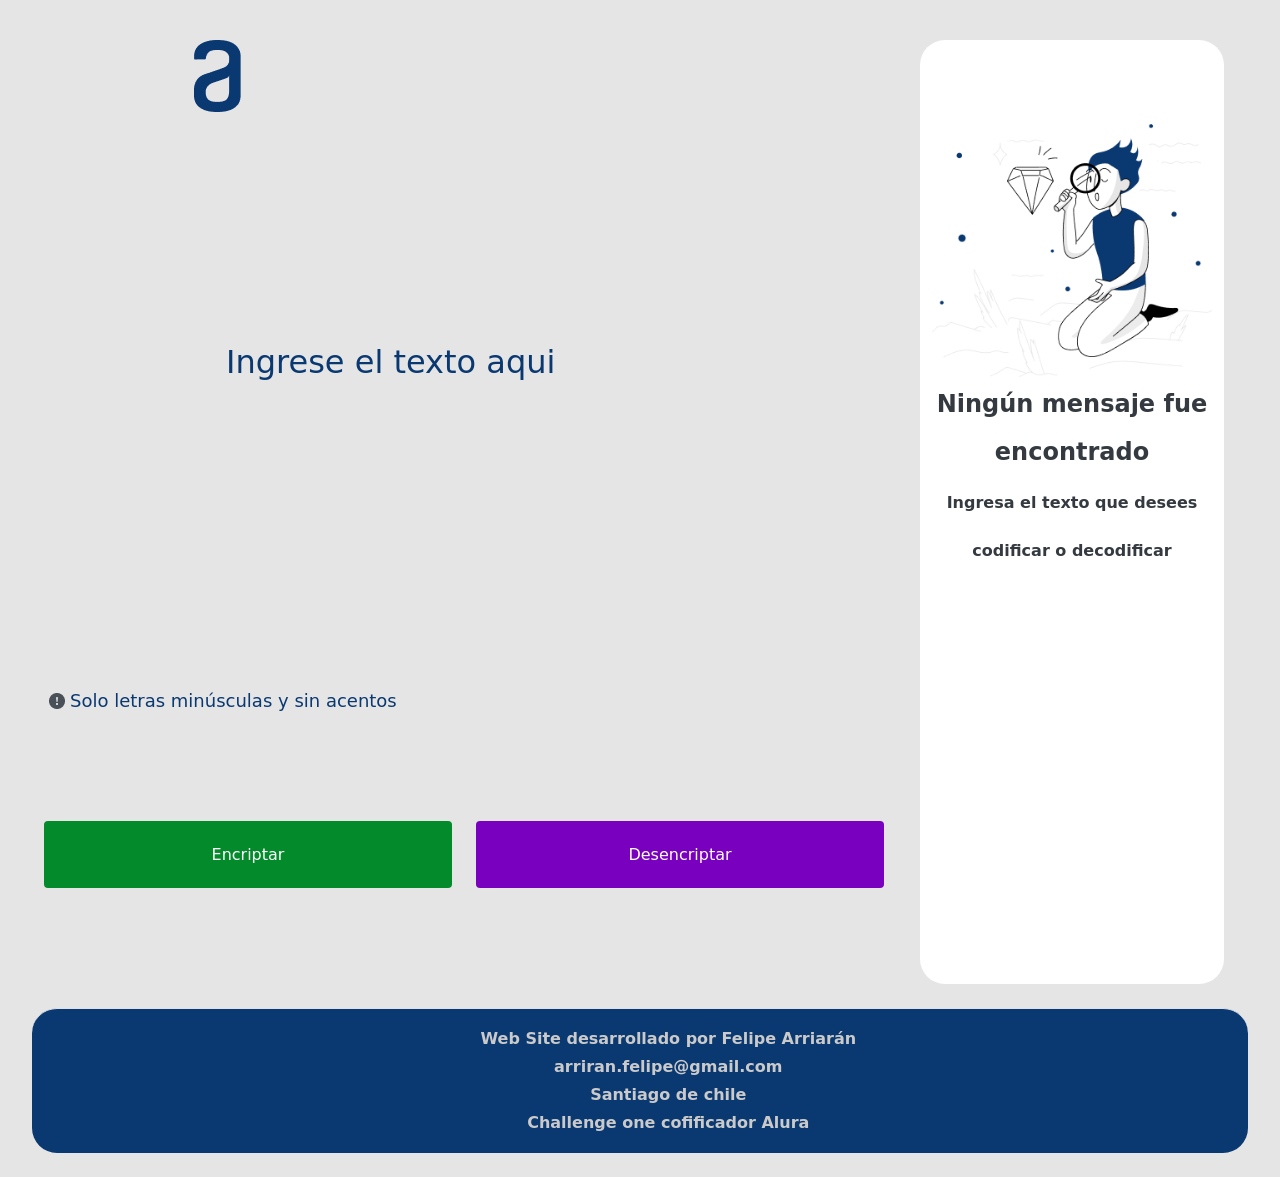
==== Docs/index.html @ aeff43f6 "Docs creacion carpeta docs" ====
<!DOCTYPE html>
<html lang="en">
<head>
    <meta charset="UTF-8">
    <meta http-equiv="X-UA-Compatible" content="IE=edge">
    <meta name="viewport" content="width=device-width, initial-scale=1.0">
   
    <link rel="stylesheet" href="css/bootstrap.min.css">
    <script src="js/bootstrap.min.css"></script>
    <script src="js/popper.min.js"></script> 
    <link rel="stylesheet" href="css/style.css">
    
    <title>Challenge One Codificación</title>
</head>
<body>
<!--CONTENEDOR PRINCIPAL DEL SITIO-->
<div class="container-fluid ">
    <div class="row">

        <!--SECCION DE ENCIPTACIÓN DEL SITIO-->
        <div class="col-lg-9 row">
            <!--IMAGEN LOGO ALURA-->
            <div class="col-md-12">
                <img src="imagenes/Logo-2.png" class="logo" alt="">
            </div>

            <!--SECCION TEXTAREA-->
            <div class="col-md-2"></div>
            <div class="col-md-10">
            <textarea class="" type="text" id="mensaje"  placeholder="Ingrese el texto aqui"></textarea>
            </div>

            <!--ADVERTENCIA SOLO MNUSCULAS-->
            <div class="col-md-12 row">
                <div class="flex">
                  <img src="imagenes/Vector.png" id="vector"><small>Solo letras minúsculas y sin acentos</small>
                </div>

                <!--SECCIÓN BOTON ENCRIPTADO-->
                 <div class="col-md-6">
                    <div class="d-grid gap-2">
                        <button class="btn btn-color-e boton" id="encriptar">Encriptar</button>
                    </div>
                </div>

                <!--SECCIÓN BOTON DESENCRIPTADO-->
                <div class="col-md-6 ">
                    <div class="d-grid gap-2">
                        <button class="btn btn-color-d boton" id="desencriptar">Desencriptar</button>
                    </div>
                </div>
            </div>
            
        </div>

        <!--SECCIÓN BARRA LATERAL-->
        <div class="col-lg-3 lateral">
            <div class="info">
                <img src="imagenes/Muñeco.png" class="muneco img-fluid" />  
                <div>
                <strong>Ningún mensaje fue encontrado</strong><br />
                    <span>Ingresa el texto que desees codificar o decodificar</span> 
                </div>
            </div>

            <!--SECCION PARA MOSTRAR EL RESULTADO-->
            <div><p id="resultado" class="resultado"></p></div>
            <div>
        
        <!--BOTON DE COPIADO-->
        </div id="copy"  class="d-grid gap-2" >
            <button class="button btn btn-primary btn-lg" onclick="copiarAlPortapapeles('resultado')" id="copiar">copiar</button>
        </div>
    </div>
</div >
</div>
<footer class="d-flex flex-wrap justify-content-between align-items-center py-3 my-4 border-top">
    <div class="container d-flex align-items-center">
        <svg class="bi" width="30" height="24"></svg>
        <div class="row">
            <span class="foot">Web Site desarrollado por Felipe Arriarán</span>
            <span class="foot">arriran.felipe@gmail.com</span>
            <span class="foot">Santiago de chile</span>
            <span class="foot">Challenge one cofificador Alura</span>           
        </div>
    </div>
</footer>
<script src="js/encriptador.js"></script>
</body>
</html>
---- Docs/css/style.css ----
/*CONFIGURACION DEL BODY*/
body{
  margin:0 32px;
  background-color: #E5E5E5 ;
  color: #0A3871;
  font-size: 2rem;
}

/*CONFIGURACIÓN IMAGENES*/
.logo,.muneco{
  margin-top: 30%;
  max-width: 100%;
  height: auto;
}
.logo{
  margin-top: 40px;
  margin-left: 84px;
}

/*CONFIGURACIÓN DEL TEXTAREA*/
textarea,
textarea:hover,
textarea:focus{
  background: inherit;
  border:  none;
  color:  inherit;
  font: inherit;
  outline: none;
  flex-grow: 1;
}
textarea{
  width: 600px;
  resize: none;
  border: none;
  font-size: 40px;
  color: #0A3871;
}
#mensaje {
  font-size: 2rem;
  max-width: 100%;
  margin: 2rem;
  color: #0a3871;
}
::placeholder {
  color: #0A3871;
}

/*CONFIGURACIÓN ADVERTENCIA DE SOLO MINISCULAS SIN ACENTO*/
#vector{
  width: 16px;
  height: 16px;
  margin: 5px 5px 0 5px;
}
small{
  font-size: 18px;
}

/*CONFIGURACIÓN BARRA LATERAL*/
.lateral{
  background-color: #ffffff;
  margin-top: 40px;
  height: 944px;
  border-radius: 25px;
  text-align: center;
}
.lateral.button .ver{
  display: contents;
}
.lateral.con-resultado .button{
  visibility: visible;
}
.lateral.con-resultado .info {
  display:  none;
}
span, strong{
  color: #343A40;
  font-size: 16px;
  font-weight: bold;
}
strong{
  font-size: 24px;
}
.resultado {
  padding: 32px 32px;
  color: #495057;
  font-size: 32px;
  max-width: 100%;
  word-break: break-all;
  overflow-y: auto;
  text-align: left;
}

/*CONFIGURACIÓN DISTINTOS BOTONES*/
.button{
  visibility: hidden;
  background-color: #0A3871;
}
.button2{
  visibility: visible;
  width: 100%;
  height: 67px;
  margin-top: auto;
}
.boton{
  height: 67px;
  margin-top: 5px;
  color: #ffffff;
} 
.btn-color-e{
  background-color: #028a2b;
}
.btn-color-e:hover{
  background-color: #00b837;
}
.btn-color-d{
  background-color: #7900be;
}
.btn-color-d:hover{
  background-color: #d648f3;
}

/*FOOTER*/
footer{
  text-align: center;
  font-size: 24px;
  background-color: #0a3871;
  border-radius: 25px;
}
.foot{
  text-align: center;
  color: #cacaca;
  margin: 2px 15px;
}
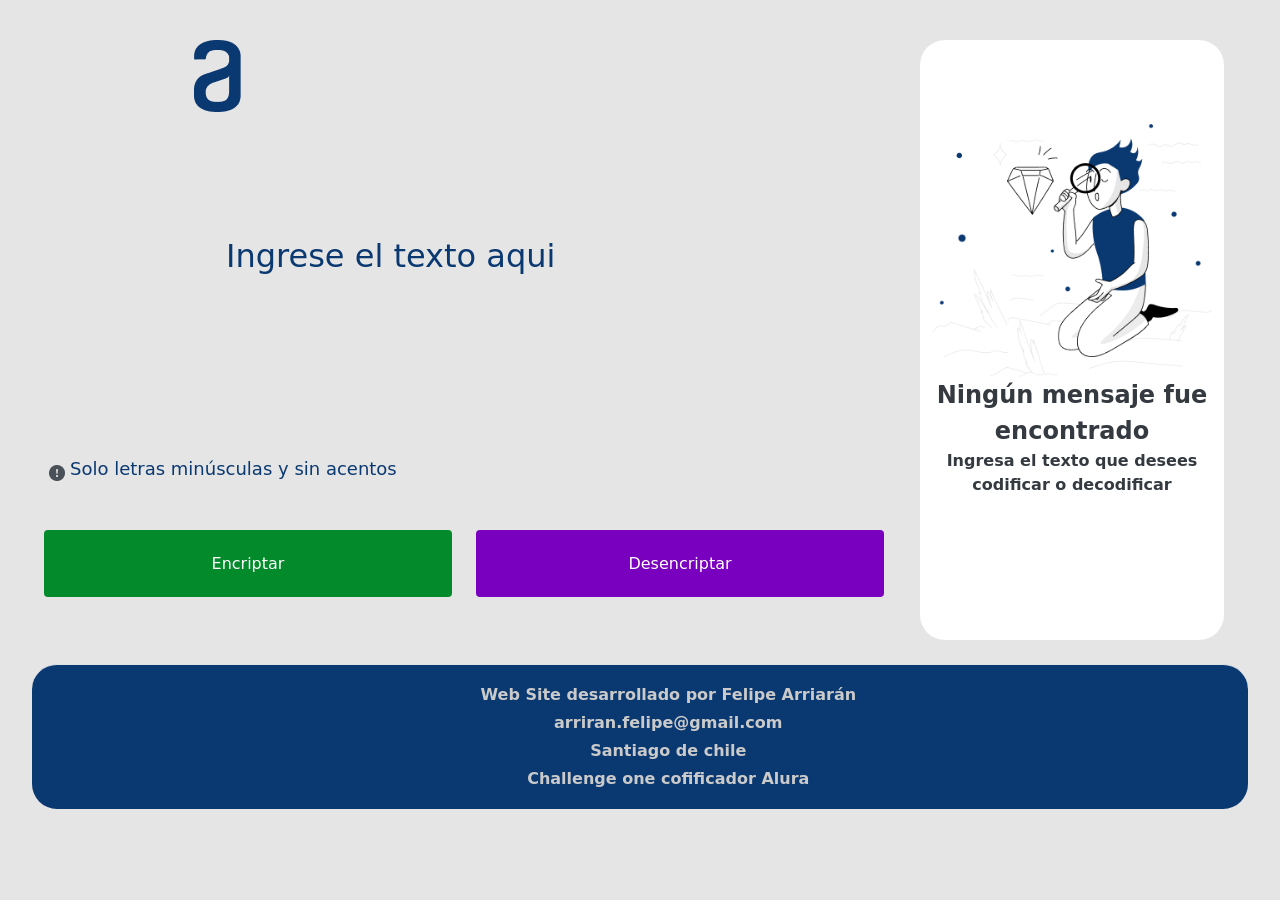
==== commit 301cf304: "CORRECIONES" ====
--- a/Docs/index.html
+++ b/Docs/index.html
@@ -5,10 +5,10 @@
     <meta http-equiv="X-UA-Compatible" content="IE=edge">
     <meta name="viewport" content="width=device-width, initial-scale=1.0">
    
-    <link rel="stylesheet" href="css/bootstrap.min.css">
-    <script src="js/bootstrap.min.css"></script>
-    <script src="js/popper.min.js"></script> 
-    <link rel="stylesheet" href="css/style.css">
+    <link rel="stylesheet" href="../css/bootstrap.min.css">
+    <script src="../js/bootstrap.min.css"></script>
+    <script src="../js/popper.min.js"></script> 
+    <link rel="stylesheet" href="../css/style.css">
     
     <title>Challenge One Codificación</title>
 </head>
@@ -21,7 +21,7 @@
         <div class="col-lg-9 row">
             <!--IMAGEN LOGO ALURA-->
             <div class="col-md-12">
-                <img src="imagenes/Logo-2.png" class="logo" alt="">
+                <img src="../imagenes/Logo-2.png" class="logo" alt="">
             </div>
 
             <!--SECCION TEXTAREA-->
@@ -33,7 +33,7 @@
             <!--ADVERTENCIA SOLO MNUSCULAS-->
             <div class="col-md-12 row">
                 <div class="flex">
-                  <img src="imagenes/Vector.png" id="vector"><small>Solo letras minúsculas y sin acentos</small>
+                  <img src="../imagenes/Vector.png" id="vector"><small>Solo letras minúsculas y sin acentos</small>
                 </div>
 
                 <!--SECCIÓN BOTON ENCRIPTADO-->
@@ -56,7 +56,7 @@
         <!--SECCIÓN BARRA LATERAL-->
         <div class="col-lg-3 lateral">
             <div class="info">
-                <img src="imagenes/Muñeco.png" class="muneco img-fluid" />  
+                <img src="../imagenes/Muñeco.png" class="muneco img-fluid" />  
                 <div>
                 <strong>Ningún mensaje fue encontrado</strong><br />
                     <span>Ingresa el texto que desees codificar o decodificar</span> 
@@ -85,6 +85,6 @@
         </div>
     </div>
 </footer>
-<script src="js/encriptador.js"></script>
+<script src="../js/encriptador.js"></script>
 </body>
 </html>
--- a/css/style.css
+++ b/css/style.css
@@ -0,0 +1,132 @@
+/*CONFIGURACION DEL BODY*/
+body{
+  margin:0 32px;
+  background-color: #E5E5E5 ;
+  color: #0A3871;
+}
+
+/*CONFIGURACIÓN IMAGENES*/
+.logo,.muneco{
+  margin-top: 30%;
+  max-width: 100%;
+  height: auto;
+}
+.logo{
+  margin-top: 40px;
+  margin-left: 84px;
+}
+
+/*CONFIGURACIÓN DEL TEXTAREA*/
+textarea,
+textarea:hover,
+textarea:focus{
+  background: inherit;
+  border:  none;
+  color:  inherit;
+  font: inherit;
+  outline: none;
+  flex-grow: 1;
+}
+textarea{
+  width: 600px;
+  resize: none;
+  border: none;
+  font-size: 40px;
+  color: #0A3871;
+}
+#mensaje {
+  font-size: 2rem;
+  max-width: 100%;
+  margin: 2rem;
+  color: #0a3871;
+}
+::placeholder {
+  color: #0A3871;
+}
+
+/*CONFIGURACIÓN ADVERTENCIA DE SOLO MINISCULAS SIN ACENTO*/
+#vector{
+  width: 16px;
+  height: 16px;
+  margin: 5px 5px 0 5px;
+}
+small{
+  font-size: 18px;
+}
+
+/*CONFIGURACIÓN BARRA LATERAL*/
+.lateral{
+  background-color: #ffffff;
+  margin-top: 40px;
+  height: 600px;
+  border-radius: 25px;
+  text-align: center;
+}
+.lateral.button .ver{
+  display: contents;
+}
+.lateral.con-resultado .button{
+  visibility: visible;
+}
+.lateral.con-resultado .info {
+  display:  none;
+}
+span, strong{
+  color: #343A40;
+  font-size: 16px;
+  font-weight: bold;
+}
+strong{
+  font-size: 24px;
+}
+.resultado {
+  padding: 32px 32px;
+  color: #495057;
+  font-size: 32px;
+  max-width: 100%;
+  word-break: break-all;
+  overflow-y: auto;
+  text-align: left;
+}
+
+/*CONFIGURACIÓN DISTINTOS BOTONES*/
+.button{
+  visibility: hidden;
+  background-color: #0A3871;
+}
+.button2{
+  visibility: visible;
+  width: 100%;
+  height: 67px;
+  margin-top: auto;
+}
+.boton{
+  height: 67px;
+  margin-top: 5px;
+  color: #ffffff;
+} 
+.btn-color-e{
+  background-color: #028a2b;
+}
+.btn-color-e:hover{
+  background-color: #00b837;
+}
+.btn-color-d{
+  background-color: #7900be;
+}
+.btn-color-d:hover{
+  background-color: #d648f3;
+}
+
+/*FOOTER*/
+footer{
+  text-align: center;
+  font-size: 24px;
+  background-color: #0a3871;
+  border-radius: 25px;
+}
+.foot{
+  text-align: center;
+  color: #cacaca;
+  margin: 2px 15px;
+}
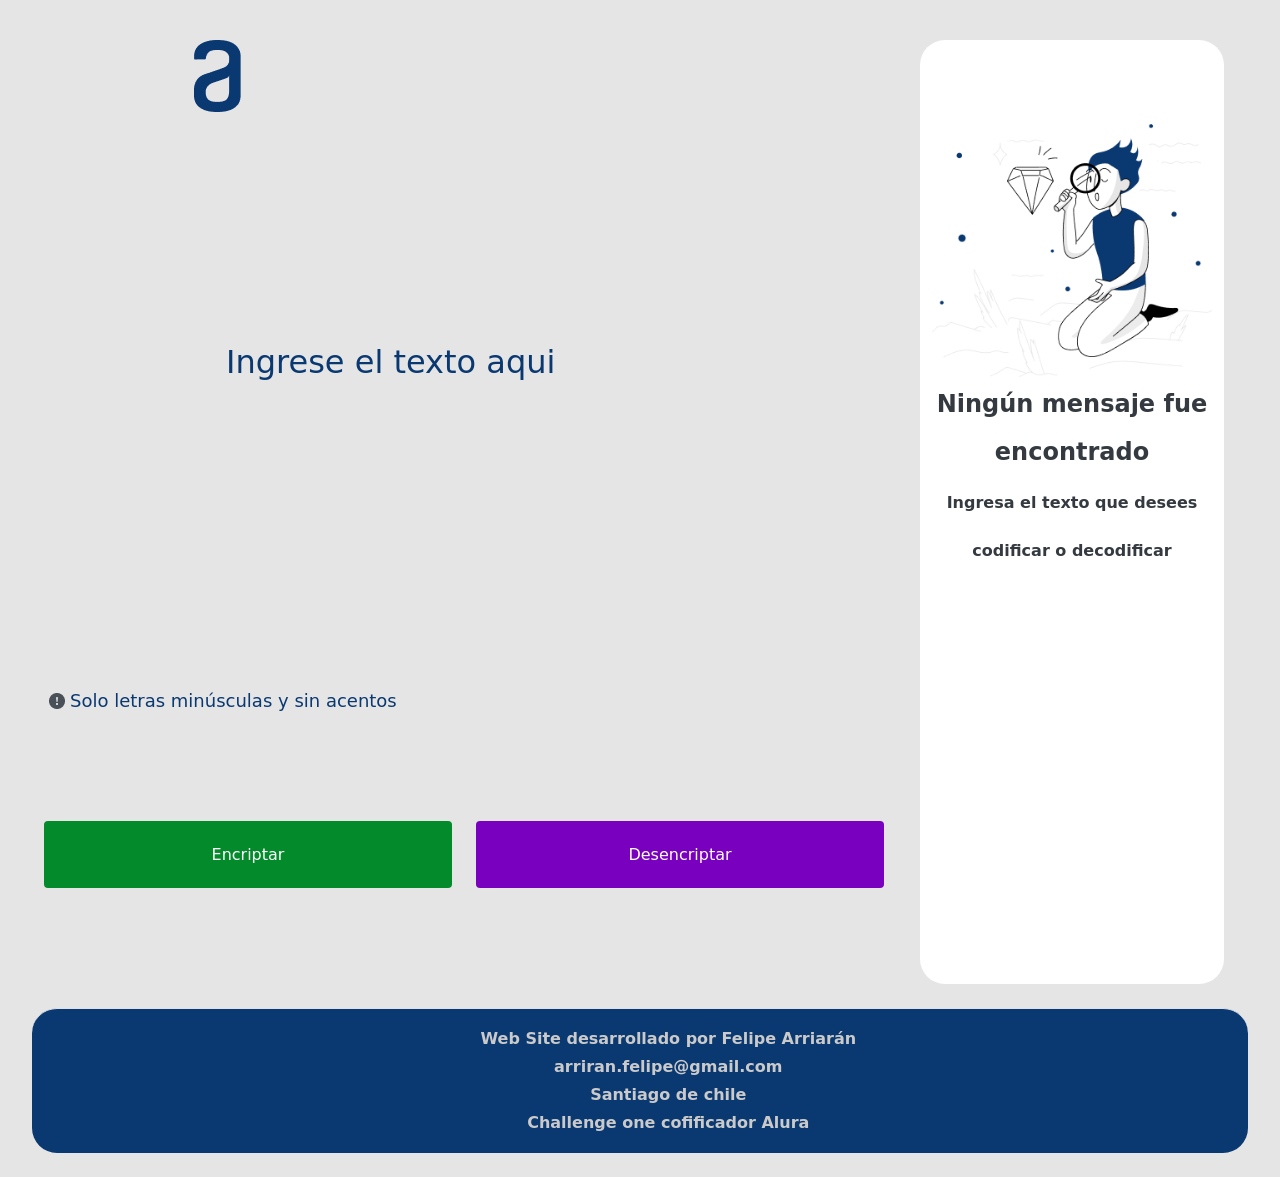
==== commit 3a4c9923: "correccion" ====
--- a/Docs/index.html
+++ b/Docs/index.html
@@ -5,10 +5,10 @@
     <meta http-equiv="X-UA-Compatible" content="IE=edge">
     <meta name="viewport" content="width=device-width, initial-scale=1.0">
    
-    <link rel="stylesheet" href="../css/bootstrap.min.css">
-    <script src="../js/bootstrap.min.css"></script>
-    <script src="../js/popper.min.js"></script> 
-    <link rel="stylesheet" href="../css/style.css">
+    <link rel="stylesheet" href="css/bootstrap.min.css">
+    <script src="js/bootstrap.min.css"></script>
+    <script src="js/popper.min.js"></script> 
+    <link rel="stylesheet" href="css/style.css">
     
     <title>Challenge One Codificación</title>
 </head>
@@ -21,7 +21,7 @@
         <div class="col-lg-9 row">
             <!--IMAGEN LOGO ALURA-->
             <div class="col-md-12">
-                <img src="../imagenes/Logo-2.png" class="logo" alt="">
+                <img src="imagenes/Logo-2.png" class="logo" alt="">
             </div>
 
             <!--SECCION TEXTAREA-->
@@ -33,7 +33,7 @@
             <!--ADVERTENCIA SOLO MNUSCULAS-->
             <div class="col-md-12 row">
                 <div class="flex">
-                  <img src="../imagenes/Vector.png" id="vector"><small>Solo letras minúsculas y sin acentos</small>
+                  <img src="imagenes/Vector.png" id="vector"><small>Solo letras minúsculas y sin acentos</small>
                 </div>
 
                 <!--SECCIÓN BOTON ENCRIPTADO-->
@@ -56,7 +56,7 @@
         <!--SECCIÓN BARRA LATERAL-->
         <div class="col-lg-3 lateral">
             <div class="info">
-                <img src="../imagenes/Muñeco.png" class="muneco img-fluid" />  
+                <img src="imagenes/Muñeco.png" class="muneco img-fluid" />  
                 <div>
                 <strong>Ningún mensaje fue encontrado</strong><br />
                     <span>Ingresa el texto que desees codificar o decodificar</span> 
@@ -85,6 +85,6 @@
         </div>
     </div>
 </footer>
-<script src="../js/encriptador.js"></script>
+<script src="js/encriptador.js"></script>
 </body>
 </html>
--- a/Docs/css/style.css
+++ b/Docs/css/style.css
@@ -0,0 +1,133 @@
+/*CONFIGURACION DEL BODY*/
+body{
+  margin:0 32px;
+  background-color: #E5E5E5 ;
+  color: #0A3871;
+  font-size: 2rem;
+}
+
+/*CONFIGURACIÓN IMAGENES*/
+.logo,.muneco{
+  margin-top: 30%;
+  max-width: 100%;
+  height: auto;
+}
+.logo{
+  margin-top: 40px;
+  margin-left: 84px;
+}
+
+/*CONFIGURACIÓN DEL TEXTAREA*/
+textarea,
+textarea:hover,
+textarea:focus{
+  background: inherit;
+  border:  none;
+  color:  inherit;
+  font: inherit;
+  outline: none;
+  flex-grow: 1;
+}
+textarea{
+  width: 600px;
+  resize: none;
+  border: none;
+  font-size: 40px;
+  color: #0A3871;
+}
+#mensaje {
+  font-size: 2rem;
+  max-width: 100%;
+  margin: 2rem;
+  color: #0a3871;
+}
+::placeholder {
+  color: #0A3871;
+}
+
+/*CONFIGURACIÓN ADVERTENCIA DE SOLO MINISCULAS SIN ACENTO*/
+#vector{
+  width: 16px;
+  height: 16px;
+  margin: 5px 5px 0 5px;
+}
+small{
+  font-size: 18px;
+}
+
+/*CONFIGURACIÓN BARRA LATERAL*/
+.lateral{
+  background-color: #ffffff;
+  margin-top: 40px;
+  height: 944px;
+  border-radius: 25px;
+  text-align: center;
+}
+.lateral.button .ver{
+  display: contents;
+}
+.lateral.con-resultado .button{
+  visibility: visible;
+}
+.lateral.con-resultado .info {
+  display:  none;
+}
+span, strong{
+  color: #343A40;
+  font-size: 16px;
+  font-weight: bold;
+}
+strong{
+  font-size: 24px;
+}
+.resultado {
+  padding: 32px 32px;
+  color: #495057;
+  font-size: 32px;
+  max-width: 100%;
+  word-break: break-all;
+  overflow-y: auto;
+  text-align: left;
+}
+
+/*CONFIGURACIÓN DISTINTOS BOTONES*/
+.button{
+  visibility: hidden;
+  background-color: #0A3871;
+}
+.button2{
+  visibility: visible;
+  width: 100%;
+  height: 67px;
+  margin-top: auto;
+}
+.boton{
+  height: 67px;
+  margin-top: 5px;
+  color: #ffffff;
+} 
+.btn-color-e{
+  background-color: #028a2b;
+}
+.btn-color-e:hover{
+  background-color: #00b837;
+}
+.btn-color-d{
+  background-color: #7900be;
+}
+.btn-color-d:hover{
+  background-color: #d648f3;
+}
+
+/*FOOTER*/
+footer{
+  text-align: center;
+  font-size: 24px;
+  background-color: #0a3871;
+  border-radius: 25px;
+}
+.foot{
+  text-align: center;
+  color: #cacaca;
+  margin: 2px 15px;
+}
